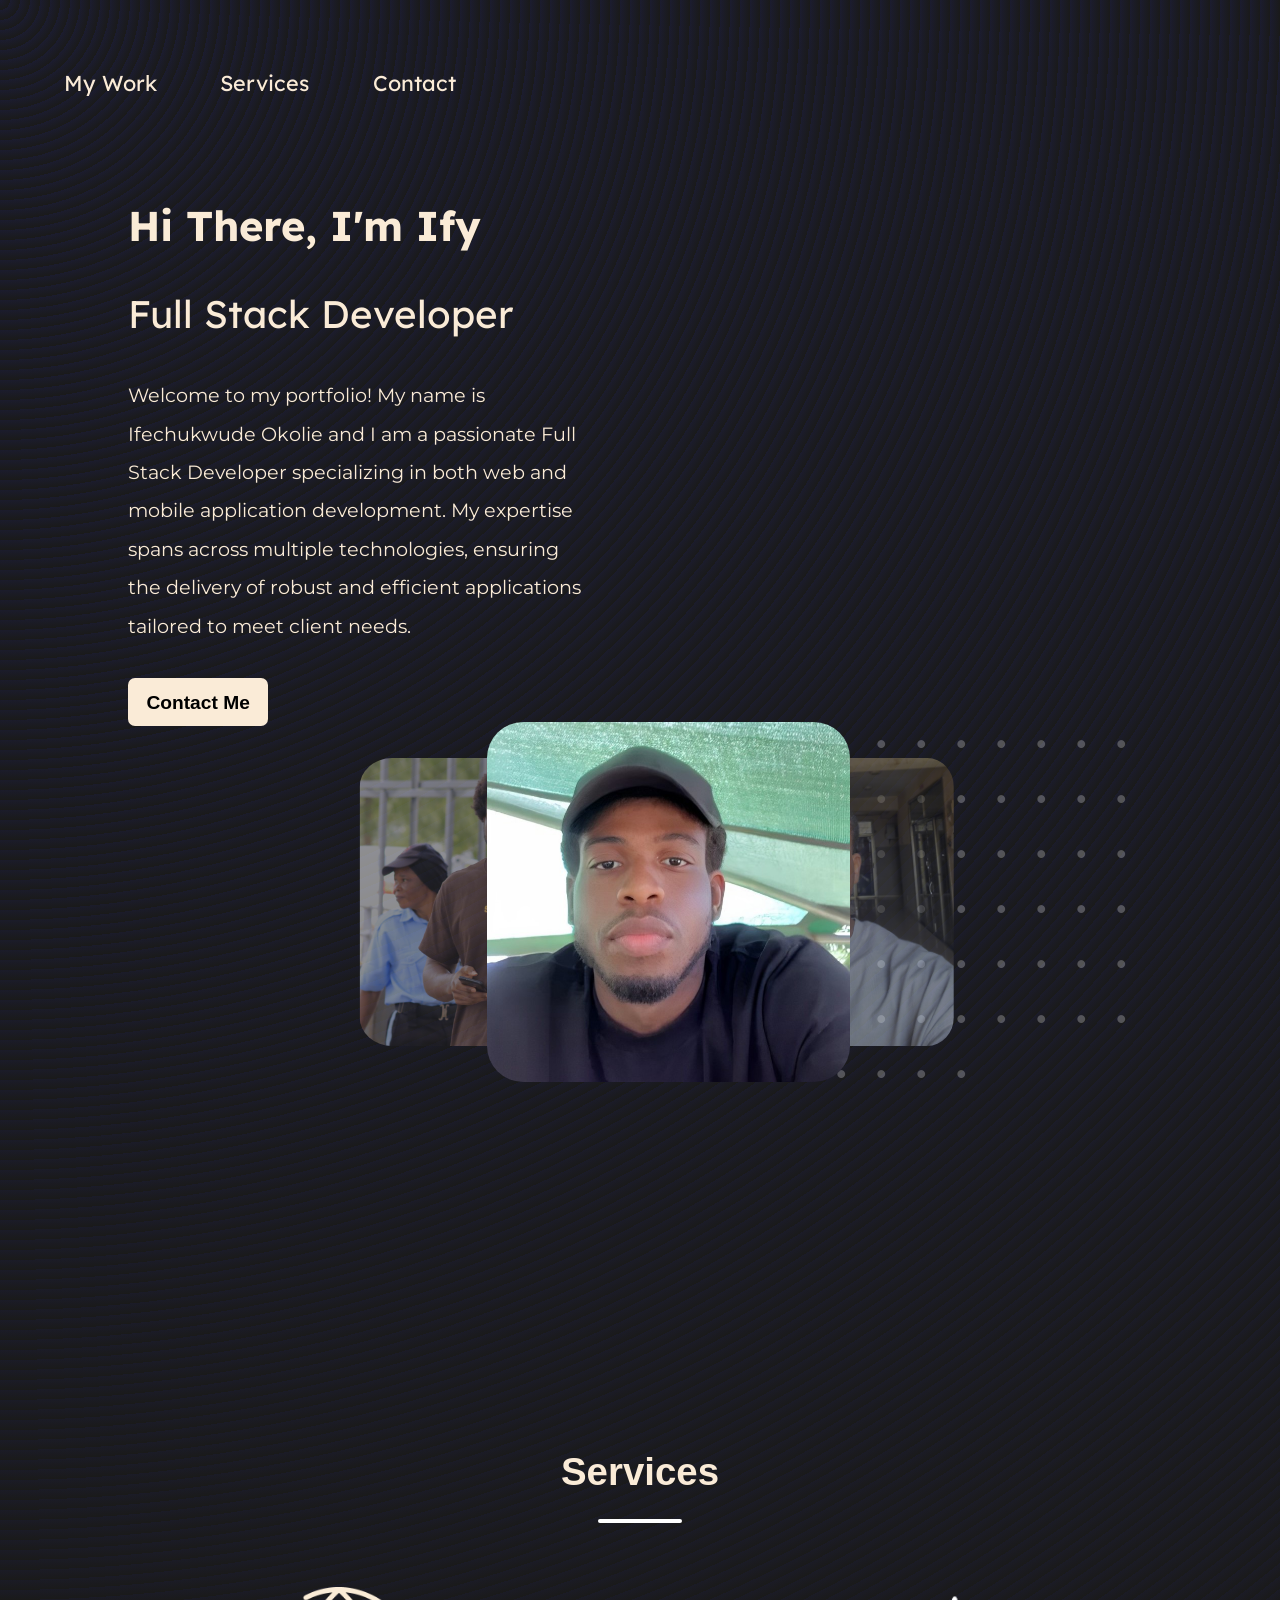
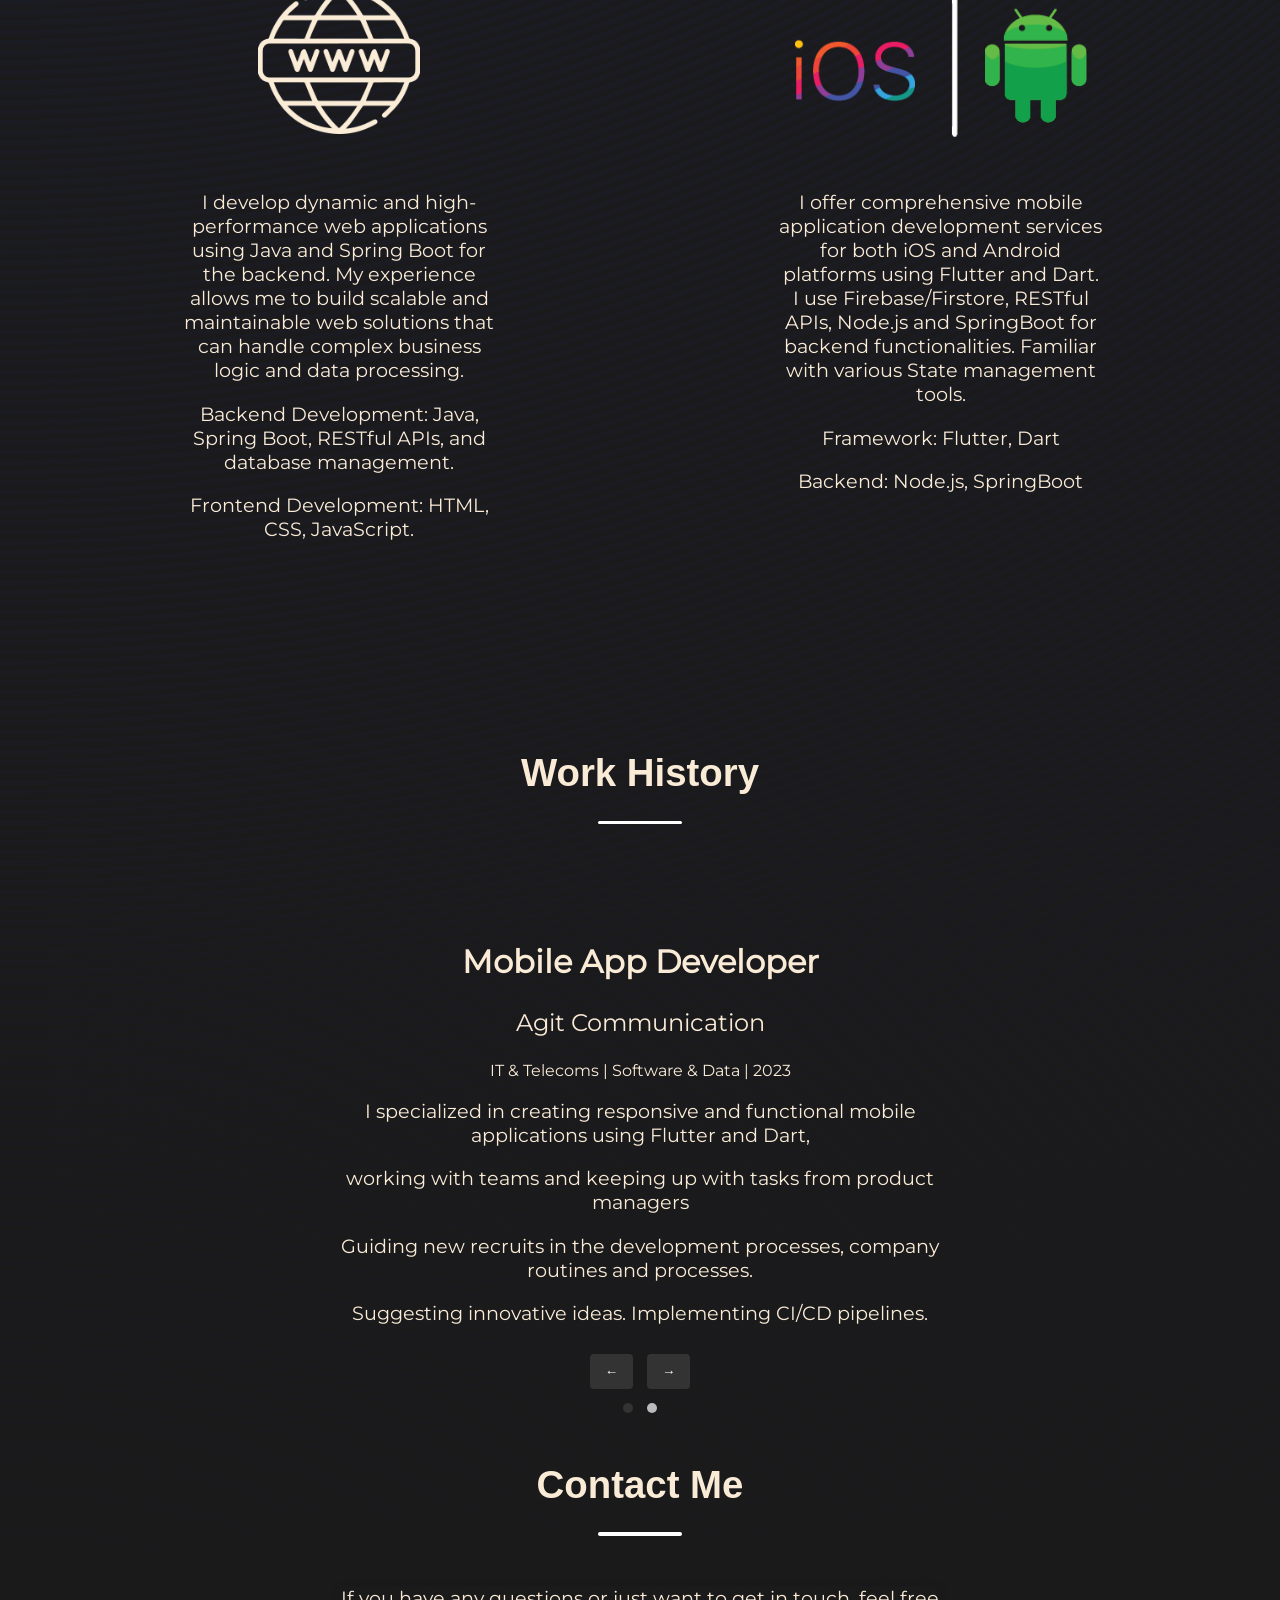
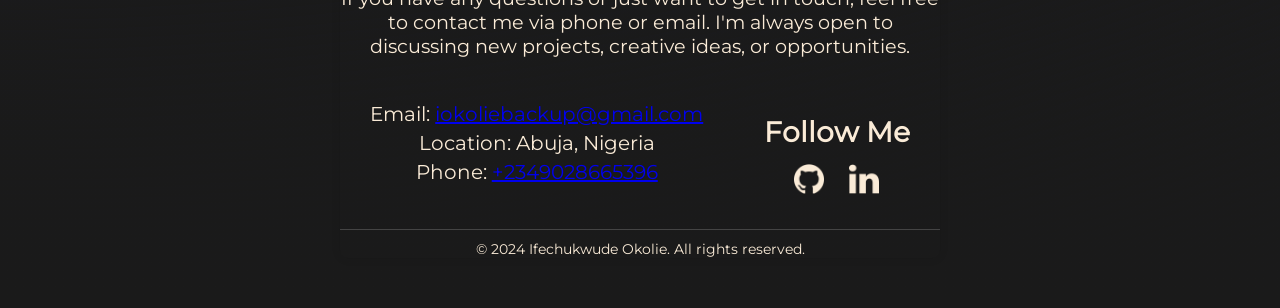
==== index.html @ 6a30a730 "second commit" ====
<html>
    <head>
        <title>
            My Profile
        </title>
        <link rel="stylesheet" href="style.css">

    </head>
    <body>
        
        <nav>

            <div class="nav-con">
                <ul class="list">
                    <li class="nav-items"> <a class="links" href="#mywork">My Work</a> </li>
                    
                    <li class="nav-items"> <a class="links" href="#servicess">Services</a> </li>
                    
                    <li class="nav-items"> <a class="links" href="#contactme">Contact</a> </li>
                </ul>

            </div>
        </nav>

        

        <div class="welcome">

            <div class="text-con">
                <div class="text-area1">
                    <h1 class="text1">Hi There, I'm Ify</h1>
                    <p class="text2">Full Stack Developer</p>
                    <p class="text3">Welcome to my portfolio! My name is Ifechukwude Okolie and I am a passionate Full Stack Developer specializing in both web and mobile application development. 
                        My expertise spans across multiple technologies, ensuring the delivery of robust and efficient applications tailored to meet client needs.
                        <br>
                        <br>
                        <a class="button" href="contact.html" >Contact Me</a>    
                                    
                </div>
            </div>
            
            
            <div class="carousel-container">
                <div class="carousel">
                  <img class="img1" src="img/upscaled1.jpg">
                  <img class="img1" src="img/img2.jpg">
                  <img class="img1" src="img/img3.jpg">
                  <img class="img1" src="img/img4.jpg">
                  <img class="img1" src="img/img5.jpg">
                </div>
              </div>
              
            
            
        </div>

        <div class="dots">
            <h1>.   .   .   .   .   .   .   .   . 
                .   .   .   .   .   .   .   .   . 
                .   .   .   .   .   .   .   .   .
                . . . . . . . . . . . . . . . . . 
                . . . . . . . . . . .  . . .  . . . . . . . . 
            </h1>

        </div>


        <h1 class="headers" id="servicess">Services</h1>
        <hr class="divider" />

        <div class="row">

            <div class="column">
                <div class="img-div">
                    <img id="web" src="img/ios newAsset 5.png" alt="">
                </div>
                
                <p class="service-txt">I develop dynamic and high-performance web applications using Java and Spring Boot for the backend. 
                    My experience allows me to build scalable and maintainable web solutions that can handle complex business logic and data processing.
                </p>
                <p class="service-txt">Backend Development: Java, Spring Boot, RESTful APIs, and database management.</p>
                    <p class="service-txt">Frontend Development: HTML, CSS, JavaScript.</p>
                    
            </div>

            <div class="column">
                <div class="img-div">
                    <img id="ios" src="img/iosAsset 14.png" alt="">
                </div>
                <p class="service-txt">I offer comprehensive mobile application development services for both iOS and Android platforms using Flutter and Dart. 
                    I use Firebase/Firstore, RESTful APIs, Node.js and SpringBoot for backend functionalities. Familiar with various State management tools.
                    
                </p>
                    <p class="service-txt">
                        Framework: Flutter, Dart
                    <p class="service-txt">
                        Backend: Node.js, SpringBoot
                    </p>
                    
            </div>

            
        </div>


        <h1 class="headers" id="mywork">Work History</h1>
        <hr class="divider" />
        
            <br>
            <br>
            <br>
            <br>

            <div class="work-container">
                <div class="work-slider">
                  <div class="work active">
                    <h2 class="job-head">Mobile App Developer</h2>
                    <p class="company">Agit Communication</p>
                    <p class="field">IT & Telecoms | Software & Data | 2023</p>
                    <p class="job-desc">I specialized in creating responsive and functional mobile applications using Flutter and Dart, </p>
                    <p class="job-desc">working with teams and keeping up with tasks from product managers</p>
                    <p class="job-desc">Guiding new recruits in the development processes, company routines and processes.</p> 
                    <p class="job-desc">Suggesting innovative ideas. Implementing CI/CD pipelines.</p> 
                  </div>
              
                  <div class="work">
                    <h2 class="job-head">Flutter Developer</h2>
                    <p class="company">Freelance</p>
                    <p class="field">Software & Data | 2024 - 2025</p>
                    <p class="job-desc">Taking on Freelance Mobile Development projects</p>
                    <p class="job-desc">Meticulously writing and maintaining Flutter and Dart code, while creating beautiful applications</p>
                    <p class="job-desc">Working closely with clients to ensure the product is to their liking</p> 
                    <p class="job-desc">Integrating Firebase and different APIs.</p> 
                  </div>
                </div>
              
                <div class="controls">
                  <button class="nav left">&larr;</button>
                  <button class="nav right">&rarr;</button>
                </div>
                <div class="pagination">
                  <span class="dot active-dot"></span>
                  <span class="dot"></span>
                </div>
              </div>


              <h1 class="headers" id="contactme">Contact Me</h1>
              <hr class="divider" />

              <div class="contact-container">
                <p class="job-desc">If you have any questions or just want to get in touch, feel free to contact me via phone or email. 
                    I'm always open to discussing new projects, creative ideas, or opportunities.</p>

                    <div class="footer-container">
                        <div class="footer-content">
                            <p>Email: <a href="mailto:iokoliebackup@gmail.com">iokoliebackup@gmail.com</a></p>
                            <p>Location: Abuja, Nigeria</p>
                            <p>Phone: <a href="tel:+2349028665396">+2349028665396</a></p>
                        </div>
                        <div class="footer-social">
                            <h3>Follow Me</h3>
                            <a href="https://github.com/iokolie" target="_blank">
                                <img src="img/github (1).png" alt="GitHub">
                            </a>
                            <a href="https://www.linkedin.com/in/iokolie" target="_blank">
                                <img src="img/linked.png" alt="LinkedIn">
                            </a>
                            <!-- Add other social media links here -->
                        </div>
                    </div>
                    <div class="footer-bottom">
                        <p>&copy; 2024 Ifechukwude Okolie. All rights reserved.</p>
                    </div>
              </div>

              

            


            

    </body>

    <script>
        // === Work History Toggle ===
        const works = document.querySelectorAll('.work');
        const dots = document.querySelectorAll('.dot');
        let currentWork = 0;
      
        function showWork(index) {
          works.forEach((work, i) => {
            work.classList.toggle('active', i === index);
            dots[i].classList.toggle('active-dot', i === index);
          });
        }
      
        document.querySelector('.left').addEventListener('click', () => {
          currentWork = (currentWork - 1 + works.length) % works.length;
          showWork(currentWork);
        });
      
        document.querySelector('.right').addEventListener('click', () => {
          currentWork = (currentWork + 1) % works.length;
          showWork(currentWork);
        });
      
        dots.forEach((dot, i) => {
          dot.addEventListener('click', () => {
            currentWork = i;
            showWork(currentWork);
          });
        });
      
        showWork(currentWork); // initialize
      
      
        // === Image Carousel (3D-style slideshow with center + sides) ===
        const images = document.querySelectorAll('.img1');
        let currentImage = 0;
      
        function updateCarousel() {
          images.forEach((img, index) => {
            img.classList.remove('left', 'center', 'right');
      
            if (index === currentImage) {
              img.classList.add('center');
            } else if (index === (currentImage - 1 + images.length) % images.length) {
              img.classList.add('left');
            } else if (index === (currentImage + 1) % images.length) {
              img.classList.add('right');
            }
          });
        }
      
        setInterval(() => {
          currentImage = (currentImage + 1) % images.length;
          updateCarousel();
        }, 3000);
      
        updateCarousel(); // initialize carousel
      </script>
      
      
    
</html>
---- style.css ----
@font-face{
    font-family: 'font1';
    src: url('Fonts/Montserrat/Montserrat-VariableFont_wght.ttf')
    format('opentype');
    font-weight: normal;
    font-style: normal;
}

@font-face{
    font-family: font2;
    src: url('Fonts/Titillium_Web/TitilliumWeb-Bold.ttf')
    format('opentype');
}

@font-face{
    font-family: font3;
    src: url('Fonts/Lexend/Lexend-VariableFont_wght.ttf')
    format('opentype');   
}

@font-face{
    font-family: 'font4';
    src: url('Fonts/arialic-hollow/Arialic\ Hollow.ttf')
    format('opentype');
    font-weight: normal;
    font-style: normal;
}

@font-face{
    font-family: 'font5';
    src: url('Fonts/Poppins/Poppins-Regular.ttf')
    format('opentype');
    font-weight: normal;
    font-style: normal;
}

@font-face{
    font-family: 'font6';
    src: url('Fonts/Catamaran/Catamaran-Regular.ttf')
    format('opentype');
    font-weight: normal;
    font-style: normal;
}



.bg{
    position: absolute;
    z-index: 1;
    margin: 0%;
    width: 100%;
    -webkit-filter: brightness(45%);
}

nav{
    position: relative;
    z-index: 20;
    display: flex;
    margin-left: 0%;
    margin-bottom: 3%; 
    align-content: center;
}

#middle{
    margin-left: 10%;
    margin-right: 10%;
}

.nav-items{
    margin-top: 10%;
    margin-left: 12%;
    padding-left: 0%;
    padding-bottom: 4%;
    position: relative;
    
}
.nav-items::after {
    content: '';
    position: absolute;
    width: 100%;
    transform: scaleX(0);
    height: 2px;
    bottom: 0;
    left: 0;
    background-color: white;
    transform-origin: bottom left;
    transition: 0.25s ;
  }
  
  .nav-items:hover::after {
    color: burlywood;
    transform: scaleX(1);
    transform-origin: bottom right;
  }

.list{
    padding-left: 0%;
    margin-left: 0%;
    display: flex;
    list-style: none;
    list-style-type: none;
    width: 200%;
}




.carousel-container {
    position: relative;
    width: 100%;
    max-width: 700px;
    height: 400px;
    margin: auto;
    overflow: hidden;
    perspective: 1000px;
  }
  
  .carousel {
    position: relative;
    height: 100%;
  }
  
  .img1 {
    position: absolute;
    z-index: 1;
    left: 19%; /* Your original value */
    border-radius: 10%;
    height: 90%; /* Your original value */
    width: auto;
    transition: transform 1s ease, opacity 1s ease, left 1s ease;
    opacity: 0;
    transform: scale(0.8);
    object-fit: cover;
  }
  
  /* Center image */
  .img1.center {
    opacity: 1;
    transform: scale(1);
    left: 19%;
    z-index: 3;
  }
  
  /* Left side preview */
  .img1.left {
    opacity: 0.5;
    transform: scale(0.8);
    left: -5%; /* Push to left preview */
    z-index: 2;
  }
  
  /* Right side preview */
  .img1.right {
    opacity: 0.5;
    transform: scale(0.8);
    left: 43%; /* Push to right preview */
    z-index: 2;
  }
  

li{
    padding-left: 15%;
}

.links{
    font-family: font3;
    
    font-size: 135%;
    text-decoration: none;
    color: antiquewhite;
}
.links:hover{
    transition: 0.25s ease-out
}



body{
    background-image:  repeating-radial-gradient( circle at 0 0, transparent 0, #1a1a1a 10px ), repeating-linear-gradient( #1e215b55, #1a1a1a );
    margin: 0%;
    background-color: #1a1a1a;
}


.welcome{
    margin-left: 10%;
    color: antiquewhite;
    position: relative;
    z-index: 20;
}

.dots{
    width: 30%;
    height: 30%;
    font-size: 150%;
    letter-spacing: 8px;
    opacity: 25%;
    left: 53%;
    bottom: 50%;
    position: relative;
    z-index: 15;
    margin-left: 6%;
    color: white;
}

.text-area1{
    
    width: 40%;
    float: left;
}

.text1{
    font-family: font3;
    font-size: 260%;
}

.text2{
    font-family: font3;
    font-size: 240%;
}

.text3{
    font-family: font1;
    font-size: 120%;
    line-height: 200%;
    margin: 0%;
}

.headers{
    font-size: 240%;
    font-family:'Trebuchet MS', 'Lucida Sans Unicode', 'Lucida Grande', 'Lucida Sans', Arial, sans-serif;
    text-align: center;
    color: antiquewhite;
    
    
}

hr.divider {
    height: 0.2rem;
    max-width: 5.25rem;
    margin: 0 auto;
    border: 4px;
    border-radius: 30px;
    background-color: #ffffff;
    opacity: 1;
}



  .row{
    margin-left: 3%;
    display: flex;
    flex-direction: row;
    margin-top: 5%;
    width: 94%;
    color: antiquewhite;
    justify-content: space-around;
}

.column{
    width: 27%;
    text-align: center;
}

#ios{
    height: 90%;
}

#web{
    height: 80%;
}

.img-div{
    height: 25%;
    display: flex;
    justify-content: center;
}

.button{
    
    font-size: 100%;
    border:thin black 8px;
    color: rgb(0, 0, 0);
    border-radius: 7px;
    text-decoration: none;
    padding-top: 3%;
    padding-bottom: 3%;
    padding-right: 4%;
    padding-left: 4%;
    font-weight: bolder;
    font-family: 'Trebuchet MS', 'Lucida Sans Unicode', 'Lucida Grande', 'Lucida Sans', Arial, sans-serif;
    background-color: antiquewhite;
    z-index: 20;
    margin-top: 10%;
    position: relative;
}

.button:hover{
    background-color: rgb(0, 0, 0);
    color: antiquewhite;
    transition: all 0.2s ease;
    position: relative;
}

.service-txt{
    font-size: 120%;
    font-family: font1;
}


.vid-div{
    display: block;
    justify-content: center;
    align-content: center;
    flex-direction: column;
}

video {
    clip-path: inset(50px 50px);
}

.vid-txt{
    color: antiquewhite;
    text-align: center;
    font-size: 160%;
}
.vid1{
    display: flex;
    justify-content: center;
    
}

.vid-center{
    height: 520px;
    width: 960px;
}

.headlines{
    font-family: font1;
    text-align: center;
    color: antiquewhite;
    
}

.arrow{
    font-family: Arial, Helvetica, sans-serif;
    font-size: 150%;
    font-weight: 400;
    
    padding-top: 0%;
    
}



.contact-link{
    font-size: 100%;
    padding-top: 0%;
}


.button2{
    
    font-size: 100%;
    border:thin black 8px;
    color: rgb(0, 0, 0);
    border-radius: 7px;
    text-decoration: none;
    padding-top: 1.2%;
    padding-bottom: 1.2%;
    padding-right: 2%;
    padding-left: 2%;
    font-weight: bolder;
    font-family: 'Trebuchet MS', 'Lucida Sans Unicode', 'Lucida Grande', 'Lucida Sans', Arial, sans-serif;
    background-color: antiquewhite;
    z-index: 20;
    margin-top: 20%;
    
}

.button2:hover{
    background-color: rgb(0, 0, 0);
    color: antiquewhite;
    transition: all 0.2s ease;
    position: relative;
}

.work{
    font-family: font1;
    text-align: center;
    color: antiquewhite;
    
}

.job-desc{
    font-size: larger;
}

.job-head{
    font-weight: bolder;
    font-size: xx-large;
}.company{
    font-size: x-large;
}





.work-container {
    position: relative;
    width: 100%;
    max-width: 600px;
    margin: auto;
    overflow: hidden;
    padding: 20px;
  }
  
  .work-slider {
    display: flex;
    transition: transform 0.5s ease;
  }
  
  .work {
    min-width: 100%;
    display: none;
  }
  
  .work.active {
    display: block;
  }
  
  .controls {
    text-align: center;
    margin-top: 10px;
  }
  
  .nav {
    background-color: #333;
    color: #fff;
    border: none;
    padding: 10px 15px;
    cursor: pointer;
    margin: 0 5px;
    border-radius: 4px;
  }
  
  .pagination {
    text-align: center;
    margin-top: 10px;
  }
  
  .dot {
    display: inline-block;
    height: 10px;
    width: 10px;
    margin: 0 5px;
    background-color: #bbb;
    border-radius: 50%;
    transition: background-color 0.3s ease;
  }
  
  .active-dot {
    background-color: #333;
  }

#shift {
    transition: transform 0.3s ease, content 0.3s ease; /* Smooth transition */
}

.footer {

    color: antiquewhite;
    padding: 20px 0;
    text-align: center;
    font-size: 150%;
    font-family: font1;
    margin-top: 50px;
}

.footer-container {
    display: flex;
    justify-content: space-around;
    align-items: center;
    flex-wrap: wrap;
    max-width: 1200px;
    margin: 0 auto;
}

.footer-content, .footer-social{
    font-size: 150%;
    font-family: font1;
    color: antiquewhite;
}

.footer-content,
.footer-social {
    margin: 10px;
}

.footer-content h3,
.footer-social h3 {
    margin-bottom: 15px;
}

.footer-content p,
.footer-social a {
    color: antiquewhite;
    text-decoration: none;
    margin: 5px 0;
    font-size: smaller;
}

.footer-social a img {
    width: 30px;
    margin: 0 10px;
    transition: transform 0.3s ease;
}

.footer-social a img:hover {
    transform: scale(1.2); /* Scale up on hover */
}

.footer-bottom {
    margin-top: 20px;
    border-top: 1px solid #444;
    padding-top: 10px;
}

.footer-bottom p {
    margin: 0;
    font-size: 14px;
}

.edit-sc{
    height: 30%;
}


.contact-container {
    font-family: font1;
    max-width: 600px;
    margin: 50px auto;
    color: antiquewhite;
    box-shadow: 0 0 10px rgba(0, 0, 0, 0.1);
    border-radius: 8px;
    text-align: center;
    
    }
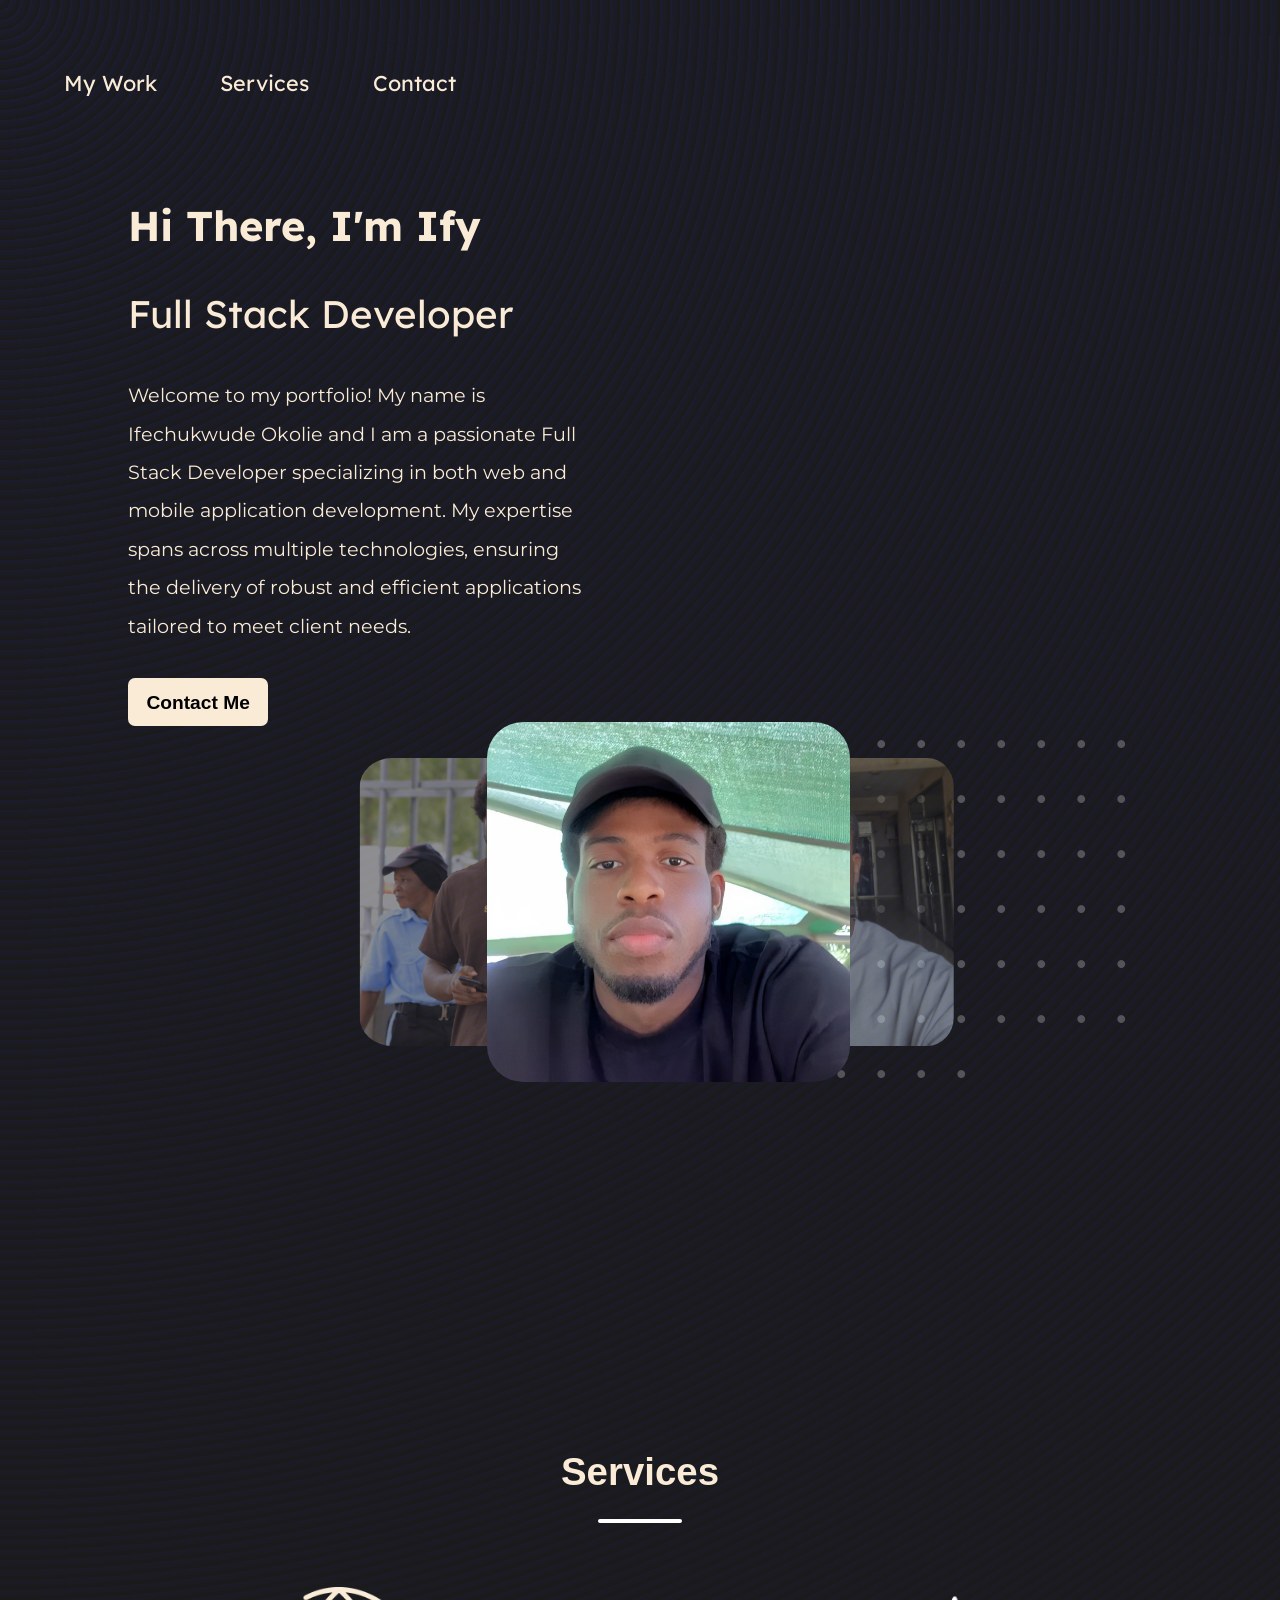
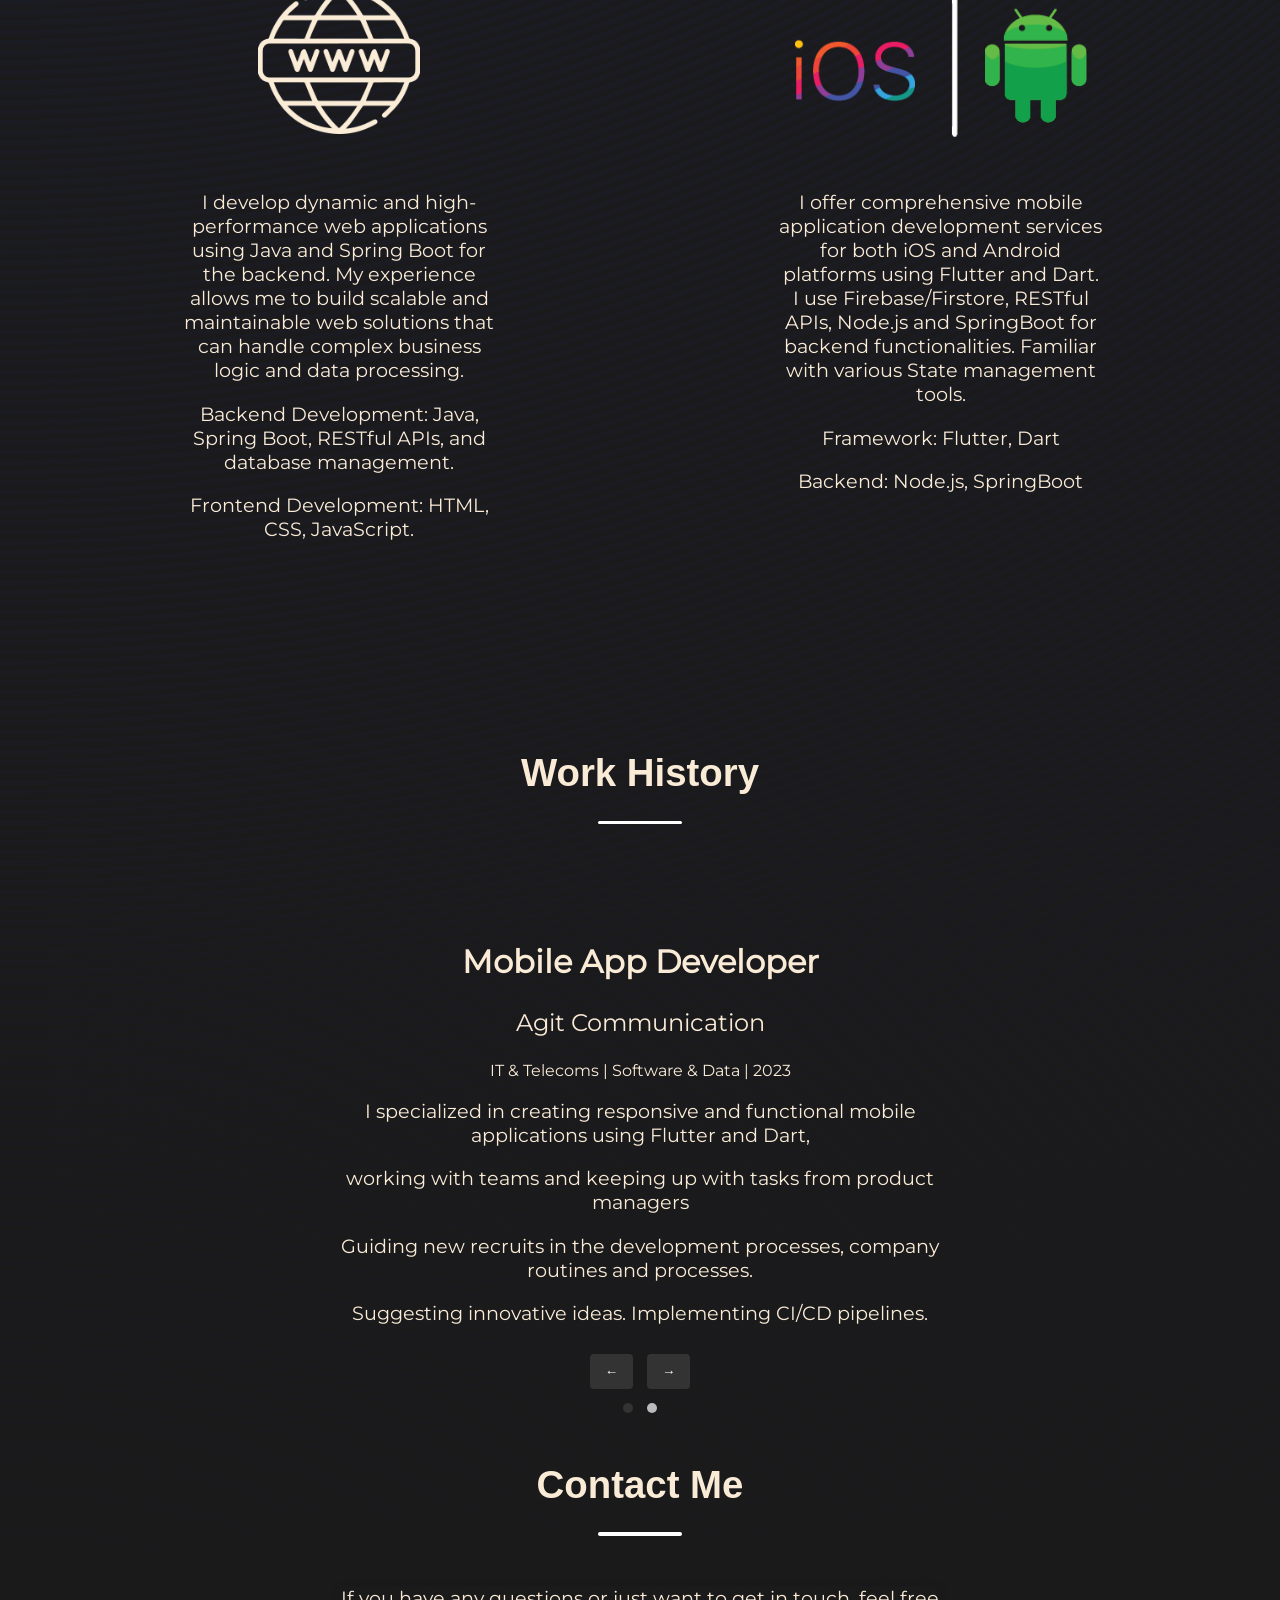
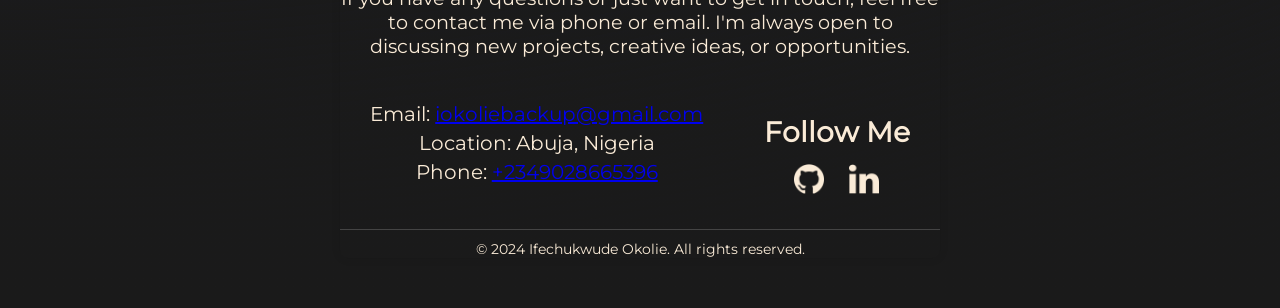
==== commit c1983769: "Update index.html" ====
--- a/index.html
+++ b/index.html
@@ -34,7 +34,7 @@
                         My expertise spans across multiple technologies, ensuring the delivery of robust and efficient applications tailored to meet client needs.
                         <br>
                         <br>
-                        <a class="button" href="contact.html" >Contact Me</a>    
+                        <a class="button" href="#contactme" >Contact Me</a>    
                                     
                 </div>
             </div>
@@ -244,4 +244,4 @@
       
       
     
-</html>+</html>
--- a/style.css
+++ b/style.css
@@ -547,3 +547,127 @@
     text-align: center;
     
     }
+
+
+
+
+
+/* Small devices (phones, 600px and down) */
+@media only screen and (max-width: 600px) {
+  nav {
+    flex-direction: column;
+    align-items: center;
+  }
+
+  .nav-items {
+    margin: 5% 0;
+    text-align: center;
+  }
+
+  .text-area1 {
+    width: 90%;
+    float: none;
+    margin: auto;
+  }
+
+  .text1, .text2 {
+    font-size: 150%;
+    text-align: center;
+  }
+
+  .text3 {
+    font-size: 100%;
+  }
+
+  .carousel-container {
+    max-width: 100%;
+    height: auto;
+  }
+
+  .img1 {
+    height: 60%;
+    left: 10% !important;
+  }
+
+  .img1.left {
+    left: -20% !important;
+  }
+
+  .img1.right {
+    left: 50% !important;
+  }
+
+  .vid-center {
+    width: 100%;
+    height: auto;
+  }
+
+  .row {
+    flex-direction: column;
+    align-items: center;
+  }
+
+  .column {
+    width: 90%;
+    margin-bottom: 20px;
+  }
+
+  .footer-container {
+    flex-direction: column;
+  }
+
+  .work-container {
+    padding: 10px;
+  }
+}
+
+/* Medium devices (tablets, 768px and down) */
+@media only screen and (max-width: 768px) {
+  .list {
+    flex-direction: column;
+    align-items: center;
+  }
+
+  .nav-items {
+    margin: 3% 0;
+  }
+
+  .text-area1 {
+    width: 80%;
+  }
+
+  .text1, .text2 {
+    font-size: 180%;
+  }
+
+  .carousel-container {
+    max-width: 90%;
+  }
+
+  .img1 {
+    height: 70%;
+    left: 15% !important;
+  }
+
+  .img1.left {
+    left: -10% !important;
+  }
+
+  .img1.right {
+    left: 45% !important;
+  }
+
+  .column {
+    width: 45%;
+  }
+
+  .vid-center {
+    width: 100%;
+    height: auto;
+  }
+
+  .footer-container {
+    flex-direction: column;
+    align-items: center;
+  }
+}
